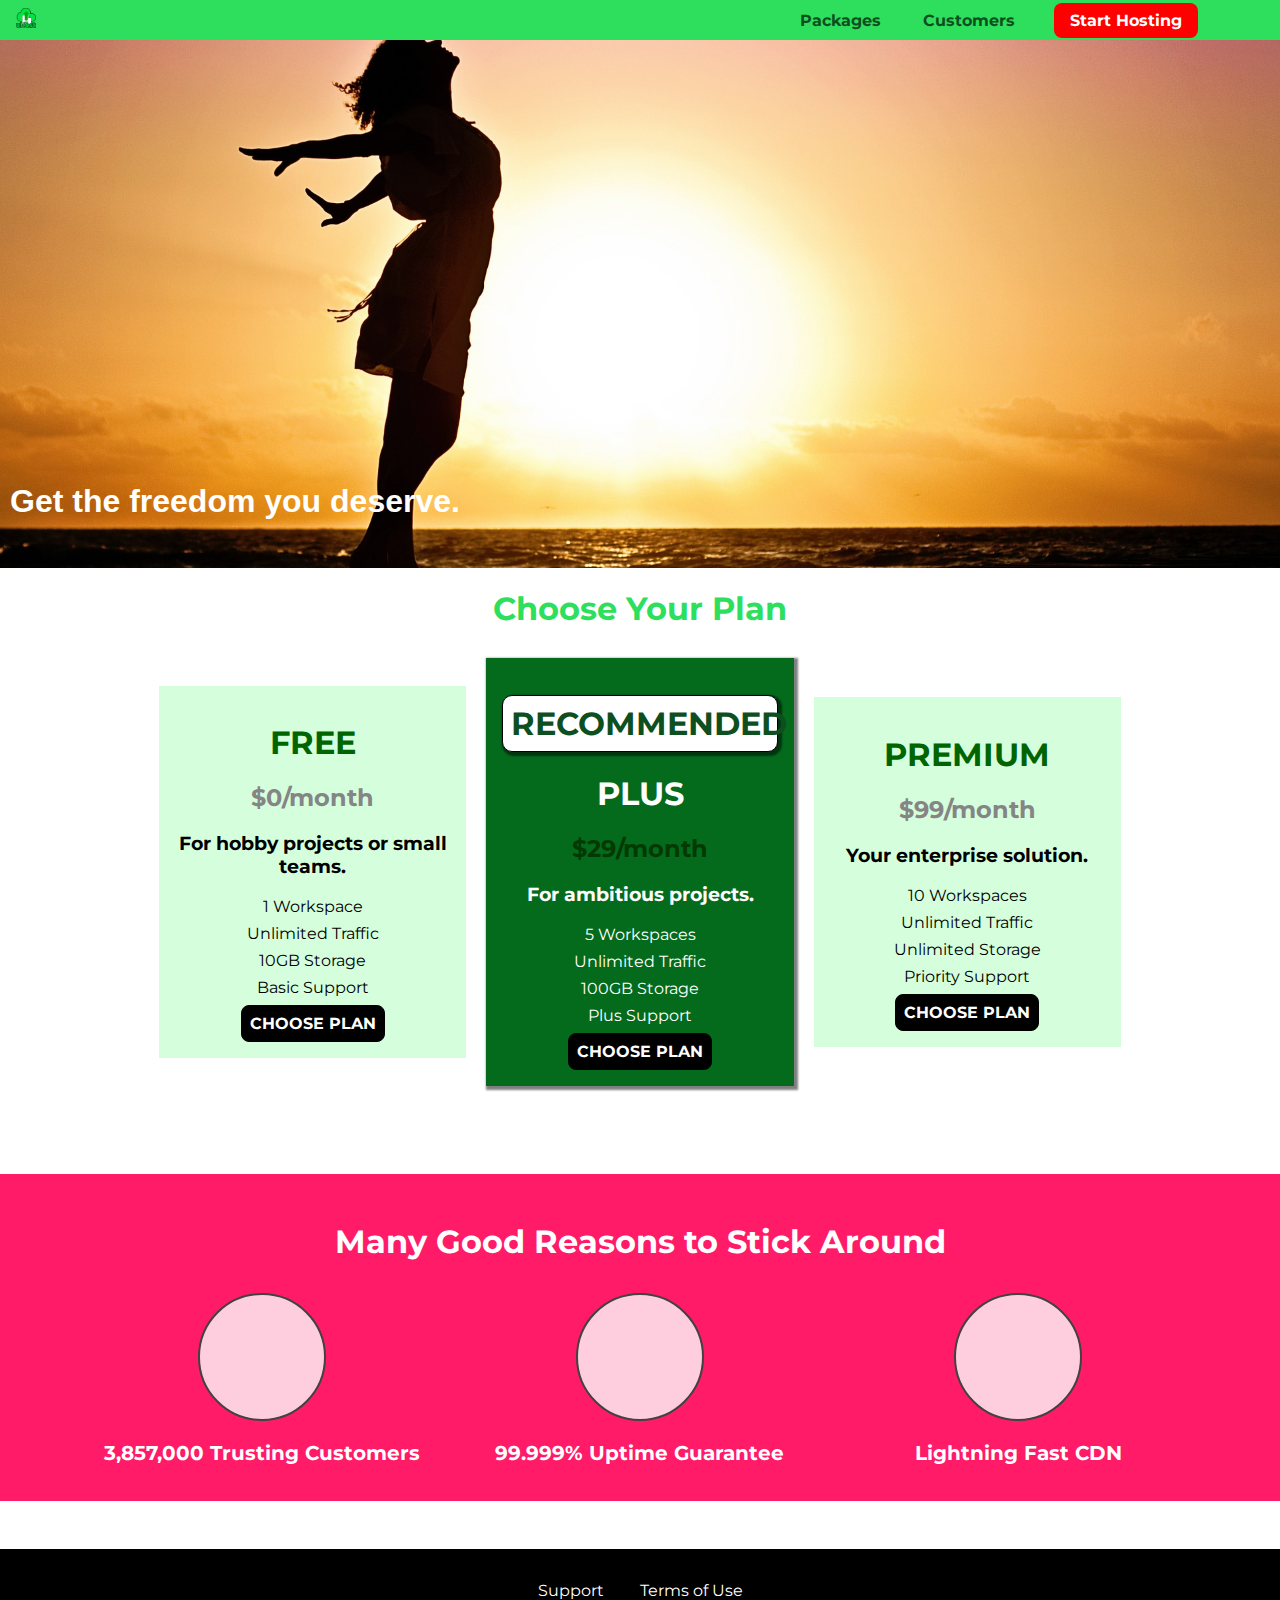
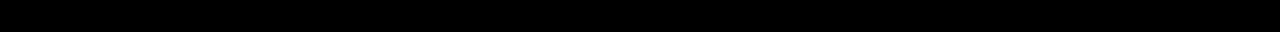
==== index.html @ 992be32c "first commit" ====
<!DOCTYPE html>
<html lang="en">

<head>
    <meta charset="UTF-8">
    <meta http-equiv="X-UA-Compatible" content="ie=edge">
    <title>uHost</title>
    <link rel="shortcut icon" href="favicon.png">
    <!-- <link href="https://fonts.googleapis.com/css?family=Anton" rel="stylesheet"> -->
    <link href="https://fonts.googleapis.com/css?family=Montserrat:400,700" rel="stylesheet">
    <link rel="stylesheet" href="shared.css">
    <link rel="stylesheet" href="main.css">
</head>

<body>
    <header class="main-header">
        <div>
            <a href="index.html" class="main-header__brand">
                <img src="./images/uhost-icon.png" alt="uHost">
            </a>
        </div>
        <nav class="main-nav">
            <ul class="main-nav__items">
                <li class="main-nav__item">
                    <a href="packages/index.html">Packages</a>
                </li>
                <li class="main-nav__item">
                    <a href="customers/index.html">Customers</a>
                </li>
                <li class="main-nav__item main-nav__item--cta">
                    <a href="start-hosting/index.html">Start Hosting</a>
                </li>
            </ul>
        </nav>
    </header>
    <main>
        <section id="product-overview">
            <h1>Get the freedom you deserve.</h1>
        </section>
        <section id="plans">
            <h1 class="section-title">Choose Your Plan</h1>
            <div class="plan__list">
                <article class="plan">
                    <h1 class="plan__title">FREE</h1>
                    <h2 class="plan__price">$0/month</h2>
                    <h3>For hobby projects or small teams.</h3>
                    <ul class="plan__features">
                        <li class="plan__feature">1 Workspace</li>
                        <li class="plan__feature">Unlimited Traffic</li>
                        <li class="plan__feature">10GB Storage</li>
                        <li class="plan__feature">Basic Support</li>
                    </ul>
                    <div>
                        <button class="button">CHOOSE PLAN</button>
                    </div>
                </article>
                <article class="plan plan--highlighted">
                    <h1 class="plan__annotation">RECOMMENDED</h1>
                    <h1 class="plan__title">PLUS</h1>
                    <h2 class="plan__price">$29/month</h2>
                    <h3>For ambitious projects.</h3>
                    <ul class="plan__features">
                        <li class="plan__feature">5 Workspaces</li>
                        <li class="plan__feature">Unlimited Traffic</li>
                        <li class="plan__feature">100GB Storage</li>
                        <li class="plan__feature">Plus Support</li>
                    </ul>
                    <div>
                        <button class="button">CHOOSE PLAN</button>
                    </div>
                </article>
                <article class="plan">
                    <h1 class="plan__title">PREMIUM</h1>
                    <h2 class="plan__price">$99/month</h2>
                    <h3>Your enterprise solution.</h3>
                    <ul class="plan__features">
                        <li class="plan__feature">10 Workspaces</li>
                        <li class="plan__feature">Unlimited Traffic</li>
                        <li class="plan__feature">Unlimited Storage</li>
                        <li class="plan__feature">Priority Support</li>
                    </ul>
                    <div>
                        <button class="button">CHOOSE PLAN</button>
                    </div>
                </article>
            </div>
        </section>
        <section id="key-features">
            <h1 class="section-title">Many Good Reasons to Stick Around</h1>
            <ul class="key-feature__list">
                <li class="key-feature">
                    <div class="key-feature__image">

                    </div>
                    <p class="key-feature__description">3,857,000 Trusting Customers</p>
                </li>
                <li class="key-feature">
                    <div class="key-feature__image">

                    </div>
                    <p class="key-feature__description">99.999% Uptime Guarantee</p>
                </li>
                <li class="key-feature">
                    <div class="key-feature__image">

                    </div>
                    <p class="key-feature__description">Lightning Fast CDN</p>
                </li>
            </ul>
        </section>
    </main>
    <footer class="main-footer">
        <nav>
            <ul class="main-footer__links">
                <li class="main-footer__link">
                    <a href="#">Support</a>
                </li>
                <li class="main-footer__link">
                    <a href="#">Terms of Use</a>
                </li>
            </ul>
        </nav>
    </footer>
</body>

</html>
---- shared.css ----
* {
    box-sizing: border-box;
}

body {
    font-family: 'Montserrat', sans-serif;
    margin: 0;
}

.main-header {
    width: 100%;
    position: fixed;
    top: 0px;
    left: 0px;
    background: #2ddf5c;
    padding: 8px 16px;
    z-index: 1;
}

.main-header>div {
    display: inline-block;
    vertical-align: middle;
}

.main-header__brand {
    color: #0e4f1f;
    text-decoration: none;
    font-weight: bold;
    font-size: 20px;
    height: 20px;
    display: inline-block;
}

.main-header__brand img {
    height: 100%;
}

.main-nav {
    display: inline-block;
    text-align: right;
    width: calc(100% - 74px);
    vertical-align: middle;
}

.main-nav__items {
    margin: 0;
    padding: 0;
    list-style: none;
}

.main-nav__item {
    display: inline-block;
    margin: 0 16px;
}

.main-nav__item a {
    text-decoration: none;
    color: #0e4f1f;
    font-weight: bold;
    padding: 3px
}

.main-nav__item a:hover,
.main-nav__item a:active {
    color: white;
    border-bottom: 5px solid white;
}

.main-nav__item--cta a {
    color: white;
    background: red;
    padding: 8px 16px;
    border-radius: 8px;
}

.main-nav__item--cta a:hover,
.main-nav__item--cta a:active {
    color: red;
    background: white;
    border: none;

}


.main-footer {
    background: black;
    padding: 32px;
    margin-top: 48px;

}

.main-footer__links {
    list-style: none;
    margin: 0;
    padding: 0;
    text-align: center;
}

.main-footer__link {
    display: inline-block;
    margin: 0px 16px;
}

.main-footer__link a {
    color: white;
    text-decoration: none;

}

.main-footer__link a:hover,
.main-footer__link a:active {
    color: #ccc;
}

.button {
    background-color: black;
    color: white;
    font: inherit;
    border: 1.5px solid black;
    padding: 8px;
    border-radius: 8px;
    cursor: pointer;
    font-weight: bold;
}

.button:hover,
.button:active {
    color: darkgreen;
    background-color: white;
}
---- main.css ----
#product-overview {
    background: url('./freedom.jpg') center/cover no-repeat border-box;
    width: 100%;
    height: 528px;
    padding: 10px;
    margin-top: 40px;
    position: relative;
}

.section-title {
    color: #2ddf5c;
    text-align: center;
}

#product-overview h1 {
    color: white;
    font-family: 'Anton', sans-serif;
    position: absolute;
    bottom: 5%;
}

.plan__list {
    width: 80%;
    margin: auto;
    text-align: center;
}

.plan {
    background-color: #d5ffdc;
    text-align: center;
    padding: 16px;
    margin: 8px;
    display: inline-block;
    width: 30%;
    vertical-align: middle;
}

.plan--highlighted {
    background: #046b1d;
    color: white;
    box-shadow: 2px 2px 2px 2px rgba(0, 0, 0, 0.5);

}

.plan__annotation {
    background: white;
    color: #0e4f1f;
    padding: 8px;
    border: 1px solid black;
    border-radius: 10px;
    box-shadow: 2px 2px 2px 2px rgba(0, 0, 0, 0.5);
}

.plan__title {
    color: darkgreen;
}

.plan__price {
    color: #858585;
}

.plan--highlighted .plan__title {
    color: white;
}

.plan--highlighted .plan__price {
    color: rgb(3, 57, 3);
}

.plan__features {
    list-style: none;
    margin: 0;
    padding: 0;
}

.plan__feature {
    margin: 8px 0;
}

#key-features {
    background: #ff1b68;
    margin-top: 80px;
    padding: 16px;
}

#key-features .section-title {
    color: white;
    margin: 32px;
}

.key-feature__list {
    list-style: none;
    margin: 0px;
    padding: 0;
    text-align: center;
}

.key-feature {
    display: inline-block;
    width: 30%;
    vertical-align: top;
}

.key-feature__image {
    background: #ffcede;
    width: 128px;
    height: 128px;
    border: 2px solid #424242;
    border-radius: 50%;
    margin: auto;
}

.key-feature__description {
    text-align: center;
    font-weight: bold;
    color: white;
    font-size: 20px;
}
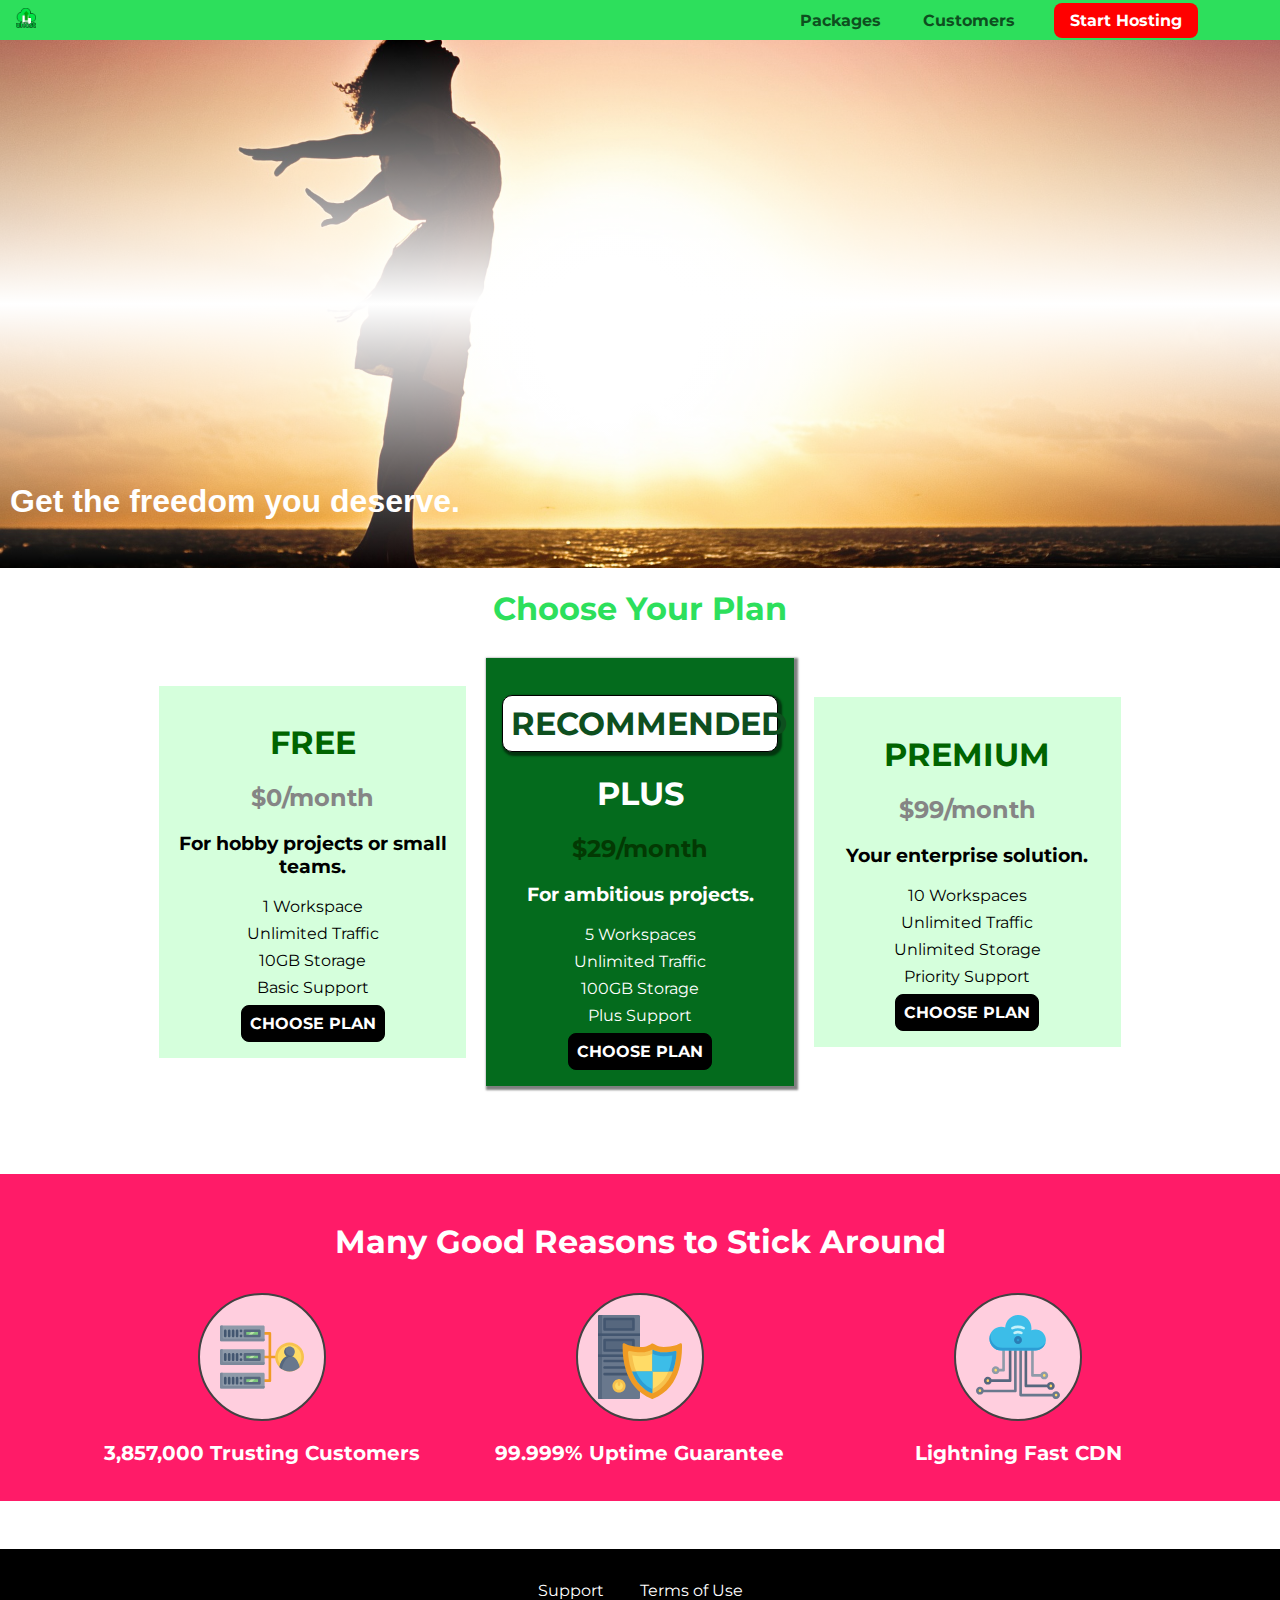
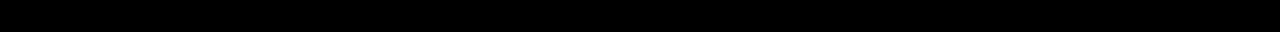
==== commit 24f225ed: "added customers page and svgs" ====
--- a/index.html
+++ b/index.html
@@ -11,6 +11,7 @@
     <link rel="stylesheet" href="shared.css">
     <link rel="stylesheet" href="main.css">
 </head>
+
 
 <body>
     <header class="main-header">
@@ -90,19 +91,198 @@
             <ul class="key-feature__list">
                 <li class="key-feature">
                     <div class="key-feature__image">
+                        <svg viewBox="0 0 512 512">
+                            <path style="fill:#F09B24;"
+                                d="M344,248h-32V112c0-4.418-3.582-8-8-8h-40c-4.418,0-8,3.582-8,8s3.582,8,8,8h32v128h-32  c-4.418,0-8,3.582-8,8s3.582,8,8,8h32v128h-32c-4.418,0-8,3.582-8,8s3.582,8,8,8h40c4.418,0,8-3.582,8-8V264h32c4.418,0,8-3.582,8-8  S348.418,248,344,248z" />
+                            <path style="fill:#8E9AA9;"
+                                d="M264,64H8c-4.418,0-8,3.582-8,8v80c0,4.418,3.582,8,8,8h256c4.418,0,8-3.582,8-8V72  C272,67.582,268.418,64,264,64z" />
+                            <path style="fill:#7C899B;"
+                                d="M24,144c-4.418,0-8-3.582-8-8V64H8c-4.418,0-8,3.582-8,8v80c0,4.418,3.582,8,8,8h256  c4.418,0,8-3.582,8-8v-8H24z" />
+                            <rect x="152" y="96" style="fill:#B8E3A8;" width="88" height="32" />
+                            <g>
+                                <polygon style="fill:#7EC97D;" points="152,96 152,128 166,128 198,96  " />
+                                <polygon style="fill:#7EC97D;" points="220,96 188,128 240,128 240,96  " />
+                            </g>
+                            <path style="fill:#56677E;"
+                                d="M240,136h-88c-4.418,0-8-3.582-8-8V96c0-4.418,3.582-8,8-8h88c4.418,0,8,3.582,8,8v32  C248,132.418,244.418,136,240,136z M160,120h72v-16h-72V120z" />
+                            <g>
+                                <path style="fill:#435670;"
+                                    d="M32,136c-4.418,0-8-3.582-8-8V96c0-4.418,3.582-8,8-8s8,3.582,8,8v32C40,132.418,36.418,136,32,136z   " />
+                                <path style="fill:#435670;"
+                                    d="M56,136c-4.418,0-8-3.582-8-8V96c0-4.418,3.582-8,8-8s8,3.582,8,8v32C64,132.418,60.418,136,56,136z   " />
+                                <path style="fill:#435670;"
+                                    d="M80,136c-4.418,0-8-3.582-8-8V96c0-4.418,3.582-8,8-8s8,3.582,8,8v32C88,132.418,84.418,136,80,136z   " />
+                                <path style="fill:#435670;"
+                                    d="M104,136c-4.418,0-8-3.582-8-8V96c0-4.418,3.582-8,8-8s8,3.582,8,8v32   C112,132.418,108.418,136,104,136z" />
+                                <path style="fill:#435670;"
+                                    d="M128,105c-4.418,0-8-3.582-8-8v-1c0-4.418,3.582-8,8-8s8,3.582,8,8v1   C136,101.418,132.418,105,128,105z" />
+                                <path style="fill:#435670;"
+                                    d="M128,136c-4.418,0-8-3.582-8-8v-1c0-4.418,3.582-8,8-8s8,3.582,8,8v1   C136,132.418,132.418,136,128,136z" />
+                            </g>
+                            <path style="fill:#8E9AA9;"
+                                d="M264,208H8c-4.418,0-8,3.582-8,8v80c0,4.418,3.582,8,8,8h256c4.418,0,8-3.582,8-8v-80  C272,211.582,268.418,208,264,208z" />
+                            <path style="fill:#7C899B;"
+                                d="M24,288c-4.418,0-8-3.582-8-8v-72H8c-4.418,0-8,3.582-8,8v80c0,4.418,3.582,8,8,8h256  c4.418,0,8-3.582,8-8v-8H24z" />
+                            <rect x="152" y="240" style="fill:#B8E3A8;" width="88" height="32" />
+                            <g>
+                                <polygon style="fill:#7EC97D;" points="152,240 152,272 166,272 198,240  " />
+                                <polygon style="fill:#7EC97D;" points="220,240 188,272 240,272 240,240  " />
+                            </g>
+                            <path style="fill:#56677E;"
+                                d="M240,280h-88c-4.418,0-8-3.582-8-8v-32c0-4.418,3.582-8,8-8h88c4.418,0,8,3.582,8,8v32  C248,276.418,244.418,280,240,280z M160,264h72v-16h-72V264z" />
+                            <g>
+                                <path style="fill:#435670;"
+                                    d="M32,280c-4.418,0-8-3.582-8-8v-32c0-4.418,3.582-8,8-8s8,3.582,8,8v32C40,276.418,36.418,280,32,280   z" />
+                                <path style="fill:#435670;"
+                                    d="M56,280c-4.418,0-8-3.582-8-8v-32c0-4.418,3.582-8,8-8s8,3.582,8,8v32C64,276.418,60.418,280,56,280   z" />
+                                <path style="fill:#435670;"
+                                    d="M80,280c-4.418,0-8-3.582-8-8v-32c0-4.418,3.582-8,8-8s8,3.582,8,8v32C88,276.418,84.418,280,80,280   z" />
+                                <path style="fill:#435670;"
+                                    d="M104,280c-4.418,0-8-3.582-8-8v-32c0-4.418,3.582-8,8-8s8,3.582,8,8v32   C112,276.418,108.418,280,104,280z" />
+                                <path style="fill:#435670;"
+                                    d="M128,249c-4.418,0-8-3.582-8-8v-1c0-4.418,3.582-8,8-8s8,3.582,8,8v1   C136,245.418,132.418,249,128,249z" />
+                                <path style="fill:#435670;"
+                                    d="M128,280c-4.418,0-8-3.582-8-8v-1c0-4.418,3.582-8,8-8s8,3.582,8,8v1   C136,276.418,132.418,280,128,280z" />
+                            </g>
+                            <path style="fill:#8E9AA9;"
+                                d="M264,352H8c-4.418,0-8,3.582-8,8v80c0,4.418,3.582,8,8,8h256c4.418,0,8-3.582,8-8v-80  C272,355.582,268.418,352,264,352z" />
+                            <path style="fill:#7C899B;"
+                                d="M24,432c-4.418,0-8-3.582-8-8v-72H8c-4.418,0-8,3.582-8,8v80c0,4.418,3.582,8,8,8h256  c4.418,0,8-3.582,8-8v-8H24z" />
+                            <rect x="152" y="384" style="fill:#B8E3A8;" width="88" height="32" />
+                            <g>
+                                <polygon style="fill:#7EC97D;" points="152,384 152,416 166,416 198,384  " />
+                                <polygon style="fill:#7EC97D;" points="220,384 188,416 240,416 240,384  " />
+                            </g>
+                            <path style="fill:#56677E;"
+                                d="M240,424h-88c-4.418,0-8-3.582-8-8v-32c0-4.418,3.582-8,8-8h88c4.418,0,8,3.582,8,8v32  C248,420.418,244.418,424,240,424z M160,408h72v-16h-72V408z" />
+                            <g>
+                                <path style="fill:#435670;"
+                                    d="M32,424c-4.418,0-8-3.582-8-8v-32c0-4.418,3.582-8,8-8s8,3.582,8,8v32C40,420.418,36.418,424,32,424   z" />
+                                <path style="fill:#435670;"
+                                    d="M56,424c-4.418,0-8-3.582-8-8v-32c0-4.418,3.582-8,8-8s8,3.582,8,8v32C64,420.418,60.418,424,56,424   z" />
+                                <path style="fill:#435670;"
+                                    d="M80,424c-4.418,0-8-3.582-8-8v-32c0-4.418,3.582-8,8-8s8,3.582,8,8v32C88,420.418,84.418,424,80,424   z" />
+                                <path style="fill:#435670;"
+                                    d="M104,424c-4.418,0-8-3.582-8-8v-32c0-4.418,3.582-8,8-8s8,3.582,8,8v32   C112,420.418,108.418,424,104,424z" />
+                                <path style="fill:#435670;"
+                                    d="M128,393c-4.418,0-8-3.582-8-8v-1c0-4.418,3.582-8,8-8s8,3.582,8,8v1   C136,389.418,132.418,393,128,393z" />
+                                <path style="fill:#435670;"
+                                    d="M128,424c-4.418,0-8-3.582-8-8v-1c0-4.418,3.582-8,8-8s8,3.582,8,8v1   C136,420.418,132.418,424,128,424z" />
+                            </g>
+                            <path style="fill:#F7C14D;"
+                                d="M424,168c-48.523,0-88,39.477-88,88s39.477,88,88,88s88-39.477,88-88S472.523,168,424,168z" />
+                            <path style="fill:#FFDB66;"
+                                d="M424,184c-39.701,0-72,32.299-72,72s32.299,72,72,72s72-32.299,72-72S463.701,184,424,184z" />
+                            <path style="fill:#69788D;"
+                                d="M484.893,314.16C476.393,274.588,451.922,248,424,248s-52.393,26.588-60.893,66.16  c-0.605,2.82,0.354,5.749,2.511,7.664C381.731,336.124,402.465,344,424,344s42.269-7.876,58.381-22.176  C484.539,319.909,485.498,316.98,484.893,314.16z" />
+                            <path style="fill:#56677E;"
+                                d="M434.053,249.171C430.768,248.403,427.411,248,424,248c-27.922,0-52.393,26.588-60.893,66.16  c-0.605,2.82,0.354,5.749,2.511,7.664c3.383,3.002,6.979,5.703,10.734,8.125C384.904,286.243,407.373,255.378,434.053,249.171z" />
+                            <path style="fill:#69788D;"
+                                d="M424,192c-17.645,0-32,14.355-32,32s14.355,32,32,32s32-14.355,32-32S441.645,192,424,192z" />
+                            <path style="fill:#56677E;"
+                                d="M432,248c-17.645,0-32-14.355-32-32c0-6.783,2.128-13.076,5.742-18.258  C397.444,203.53,392,213.138,392,224c0,17.645,14.355,32,32,32c10.862,0,20.471-5.444,26.258-13.742  C445.076,245.872,438.783,248,432,248z" />
+
+                        </svg>
 
                     </div>
                     <p class="key-feature__description">3,857,000 Trusting Customers</p>
                 </li>
                 <li class="key-feature">
                     <div class="key-feature__image">
-
+                        <svg viewBox="0 0 512 512">
+                            <path style="fill:#69788D;"
+                                d="M248,0H8C3.582,0,0,3.582,0,8v496c0,4.418,3.582,8,8,8h240c4.418,0,8-3.582,8-8V8  C256,3.582,252.418,0,248,0z" />
+                            <path style="fill:#56677E;"
+                                d="M24,504V8c0-4.418,3.582-8,8-8H8C3.582,0,0,3.582,0,8v496c0,4.418,3.582,8,8,8h24  C27.582,512,24,508.418,24,504z" />
+                            <g>
+                                <rect x="0" y="112" style="fill:#435670;" width="256" height="16" />
+                                <rect x="0" y="240" style="fill:#435670;" width="256" height="16" />
+                            </g>
+                            <path style="fill:#F7C14D;"
+                                d="M128,392c-22.056,0-40,17.944-40,40s17.944,40,40,40s40-17.944,40-40S150.056,392,128,392z" />
+                            <path style="fill:#FFDB66;"
+                                d="M128,408c-13.233,0-24,10.767-24,24s10.767,24,24,24s24-10.767,24-24S141.233,408,128,408z" />
+                            <path style="fill:#F7C14D;"
+                                d="M128,392c-2.739,0-5.414,0.278-8,0.805V424c0,4.418,3.582,8,8,8c4.418,0,8-3.582,8-8v-31.195  C133.414,392.278,130.739,392,128,392z" />
+                            <g>
+                                <path style="fill:#435670;"
+                                    d="M216,288H40c-4.418,0-8-3.582-8-8s3.582-8,8-8h176c4.418,0,8,3.582,8,8S220.418,288,216,288z" />
+                                <path style="fill:#435670;"
+                                    d="M216,328H40c-4.418,0-8-3.582-8-8s3.582-8,8-8h176c4.418,0,8,3.582,8,8S220.418,328,216,328z" />
+                                <path style="fill:#435670;"
+                                    d="M216,368H40c-4.418,0-8-3.582-8-8s3.582-8,8-8h176c4.418,0,8,3.582,8,8S220.418,368,216,368z" />
+                                <path style="fill:#435670;"
+                                    d="M216,16H40c-4.418,0-8,3.582-8,8v64c0,4.418,3.582,8,8,8h176c4.418,0,8-3.582,8-8V24   C224,19.582,220.418,16,216,16z" />
+                            </g>
+                            <rect x="48" y="32" style="fill:#56677E;" width="160" height="48" />
+                            <path style="fill:#435670;"
+                                d="M216,144H40c-4.418,0-8,3.582-8,8v64c0,4.418,3.582,8,8,8h176c4.418,0,8-3.582,8-8v-64  C224,147.582,220.418,144,216,144z" />
+                            <rect x="48" y="160" style="fill:#56677E;" width="160" height="48" />
+                            <path style="fill:#F09B24;"
+                                d="M511.747,180.237c-0.194-6.537-8.107-10.107-13.135-5.894c-5.6,4.693-42.904,21.282-98.514,21.282  c-33.45,0-64.625-20.999-64.929-21.206c-2.9-1.991-6.764-1.85-9.512,0.346c-2.677,2.135-27.201,20.86-63.793,20.86  c-55.607,0-92.914-16.589-98.515-21.282c-5.028-4.211-12.941-0.645-13.135,5.894c-1.634,54.834,4.655,105.941,18.693,151.903  c12.096,39.604,29.759,74.047,52.497,102.373c27.538,34.304,62.743,59.882,104.66,76.045c3.069,1.918,6.757,1.921,9.83,0  c41.917-16.163,77.122-41.741,104.66-76.045c22.738-28.326,40.401-62.77,52.497-102.373  C507.092,286.179,513.381,235.071,511.747,180.237z" />
+                            <path style="fill:#F7C14D;"
+                                d="M476.21,221.226c-1.953-1.631-4.568-2.235-7.036-1.628c-21.686,5.327-44.926,8.028-69.075,8.028  c-25.926,0-49.633-8.975-64.955-16.504c-2.307-1.134-5.016-1.091-7.284,0.116c-14.059,7.477-36.919,16.388-65.994,16.388  c-24.153,0-47.394-2.701-69.075-8.028c-5.155-1.268-10.221,2.966-9.894,8.261c2.077,33.693,7.668,65.635,16.616,94.935  c22.774,74.565,66.139,126.334,128.888,153.868c2.032,0.891,4.397,0.891,6.43,0c61.777-27.107,104.716-78.876,127.62-153.868  c8.948-29.3,14.539-61.241,16.616-94.935C479.224,225.319,478.163,222.856,476.21,221.226z" />
+                            <path style="fill:#FFDB66;"
+                                d="M331.609,451.727c-52.604-25.289-89.304-70.987-109.144-135.944  c-6.532-21.39-11.162-44.336-13.82-68.447c17.133,2.852,34.952,4.291,53.22,4.291c29.394,0,53.376-7.793,69.978-15.561  c17.44,7.736,41.656,15.561,68.256,15.561c18.267,0,36.085-1.439,53.219-4.291c-2.659,24.112-7.288,47.06-13.82,68.448  C419.545,381.108,383.27,426.805,331.609,451.727z" />
+                            <g>
+                                <path style="fill:#2C9DD4;"
+                                    d="M479.066,227.858c0.157-2.539-0.903-5.002-2.856-6.633s-4.568-2.235-7.036-1.628   c-21.686,5.327-44.926,8.028-69.075,8.028c-25.926,0-49.633-8.975-64.955-16.504c-1.057-0.52-2.2-0.78-3.345-0.806l-0.072,133.351   h123.601c2.556-6.746,4.933-13.702,7.123-20.874C471.398,293.493,476.989,261.552,479.066,227.858z" />
+                                <path style="fill:#2C9DD4;"
+                                    d="M206.658,343.667c24.153,63.42,65.028,108.108,121.743,132.995c1.031,0.452,2.147,0.673,3.263,0.666   l0.063-133.661H206.658z" />
+                            </g>
+                            <g>
+                                <path style="fill:#3CBDE8;"
+                                    d="M439.497,315.783c6.532-21.389,11.161-44.336,13.82-68.448c-17.134,2.852-34.952,4.291-53.219,4.291   c-26.6,0-50.815-7.824-68.256-15.561l-0.116,107.601h97.758C433.179,334.807,436.524,325.518,439.497,315.783z" />
+                                <path style="fill:#3CBDE8;"
+                                    d="M232.523,343.667c21.144,50.298,54.363,86.56,99.087,108.06l0.117-108.06H232.523z" />
+                            </g>
+                        </svg>
                     </div>
                     <p class="key-feature__description">99.999% Uptime Guarantee</p>
                 </li>
                 <li class="key-feature">
                     <div class="key-feature__image">
-
+                        <svg viewBox="0 0 512 512">
+                            <path style="fill:#8E9AA9;"
+                                d="M168,200c-4.418,0-8,3.582-8,8v120h-17.376c-3.302-9.311-12.194-16-22.624-16  c-13.234,0-24,10.767-24,24s10.766,24,24,24c10.429,0,19.321-6.689,22.624-16H168c4.418,0,8-3.582,8-8V208  C176,203.582,172.418,200,168,200z" />
+                            <path style="fill:#FFDB66;"
+                                d="M120,328c-4.411,0-8,3.589-8,8s3.589,8,8,8s8-3.589,8-8S124.411,328,120,328z" />
+                            <path style="fill:#56677E;"
+                                d="M208,200c-4.418,0-8,3.582-8,8v184H94.624C91.322,382.689,82.43,376,72,376  c-13.234,0-24,10.767-24,24s10.766,24,24,24c10.429,0,19.321-6.689,22.624-16H208c4.418,0,8-3.582,8-8V208  C216,203.582,212.418,200,208,200z" />
+                            <path style="fill:#FFDB66;"
+                                d="M72,392c-4.411,0-8,3.589-8,8s3.589,8,8,8s8-3.589,8-8S76.411,392,72,392z" />
+                            <path style="fill:#69788D;"
+                                d="M240,208c-4.418,0-8,3.582-8,8v239H47.24c-2.671-10.34-12.078-18-23.24-18c-13.234,0-24,10.767-24,24  s10.766,24,24,24c9.666,0,18.009-5.747,21.809-14H240c4.418,0,8-3.582,8-8V216C248,211.582,244.418,208,240,208z" />
+                            <path style="fill:#FFDB66;"
+                                d="M24,453c-4.411,0-8,3.589-8,8s3.589,8,8,8s8-3.589,8-8S28.411,453,24,453z" />
+                            <path style="fill:#69788D;"
+                                d="M488,464c-10.429,0-19.321,6.689-22.624,16H280V208c0-4.418-3.582-8-8-8s-8,3.582-8,8v280  c0,4.418,3.582,8,8,8h193.376c3.302,9.311,12.194,16,22.624,16c13.234,0,24-10.767,24-24S501.234,464,488,464z" />
+                            <path style="fill:#FFDB66;"
+                                d="M488,480c-4.411,0-8,3.589-8,8s3.589,8,8,8s8-3.589,8-8S492.411,480,488,480z" />
+                            <path style="fill:#56677E;"
+                                d="M456,408c-10.429,0-19.321,6.689-22.624,16H312V208c0-4.418-3.582-8-8-8s-8,3.582-8,8v224  c0,4.418,3.582,8,8,8h129.376c3.302,9.311,12.194,16,22.624,16c13.234,0,24-10.767,24-24S469.234,408,456,408z" />
+                            <path style="fill:#FFDB66;"
+                                d="M456,424c-4.411,0-8,3.589-8,8s3.589,8,8,8s8-3.589,8-8S460.411,424,456,424z" />
+                            <path style="fill:#8E9AA9;"
+                                d="M416,344c-10.429,0-19.321,6.689-22.624,16H352V208c0-4.418-3.582-8-8-8s-8,3.582-8,8v160  c0,4.418,3.582,8,8,8h49.376c3.302,9.311,12.194,16,22.624,16c13.234,0,24-10.767,24-24S429.234,344,416,344z" />
+                            <path style="fill:#FFDB66;"
+                                d="M416,360c-4.411,0-8,3.589-8,8s3.589,8,8,8s8-3.589,8-8S420.411,360,416,360z" />
+                            <path style="fill:#3CBDE8;"
+                                d="M362,88c-8.741,0-17.231,1.751-25.06,5.085C337.646,88.797,338,84.43,338,80  c0-44.112-35.888-80-80-80c-42.823,0-77.895,33.816-79.909,76.149C170.393,73.415,162.244,72,154,72c-39.701,0-72,32.299-72,72  s32.299,72,72,72h208c35.29,0,64-28.71,64-64S397.29,88,362,88z" />
+                            <path style="fill:#2C9DD4;"
+                                d="M368,200H160c-39.701,0-72-32.299-72-72c0-5.863,0.721-11.559,2.05-17.019  C84.918,120.88,82,132.102,82,144c0,39.701,32.299,72,72,72h208c30.389,0,55.88-21.296,62.379-49.743  C413.565,186.327,392.352,200,368,200z" />
+                            <path style="fill:#2A7DB5;"
+                                d="M256,128c-13.234,0-24,10.767-24,24s10.766,24,24,24c13.233,0,24-10.767,24-24S269.233,128,256,128z" />
+                            <path style="fill:#2C9DD4;"
+                                d="M256,144c-4.411,0-8,3.589-8,8s3.589,8,8,8c4.411,0,8-3.589,8-8S260.411,144,256,144z" />
+                            <g>
+                                <path style="fill:#C5F1FA;"
+                                    d="M221.755,87.695c-2.994,0-5.864-1.688-7.233-4.572c-1.894-3.991-0.194-8.763,3.798-10.657   C230.157,66.849,242.834,64,256,64c13.166,0,25.844,2.849,37.68,8.466c3.992,1.895,5.692,6.666,3.798,10.657   s-6.666,5.692-10.657,3.798C277.144,82.328,266.774,80,256,80c-10.774,0-21.144,2.328-30.821,6.921   C224.072,87.446,222.904,87.695,221.755,87.695z" />
+                                <path style="fill:#C5F1FA;"
+                                    d="M276.545,116.618c-1.148,0-2.316-0.249-3.424-0.774C267.745,113.293,261.985,112,256,112   c-5.985,0-11.745,1.293-17.121,3.844c-3.991,1.895-8.763,0.192-10.657-3.798c-1.894-3.992-0.193-8.764,3.798-10.657   C239.557,97.813,247.625,96,256,96c8.376,0,16.444,1.813,23.98,5.389c3.991,1.894,5.692,6.665,3.798,10.657   C282.41,114.93,279.539,116.618,276.545,116.618z" />
+                            </g>
+
+                        </svg>
                     </div>
                     <p class="key-feature__description">Lightning Fast CDN</p>
                 </li>
--- a/main.css
+++ b/main.css
@@ -1,5 +1,5 @@
 #product-overview {
-    background: url('./freedom.jpg') center/cover no-repeat border-box;
+    background: linear-gradient(to bottom, transparent, white, transparent), url('./freedom.jpg') center/cover no-repeat border-box, red;
     width: 100%;
     height: 528px;
     padding: 10px;
@@ -108,6 +108,7 @@
     border: 2px solid #424242;
     border-radius: 50%;
     margin: auto;
+    padding: 20px;
 }
 
 .key-feature__description {
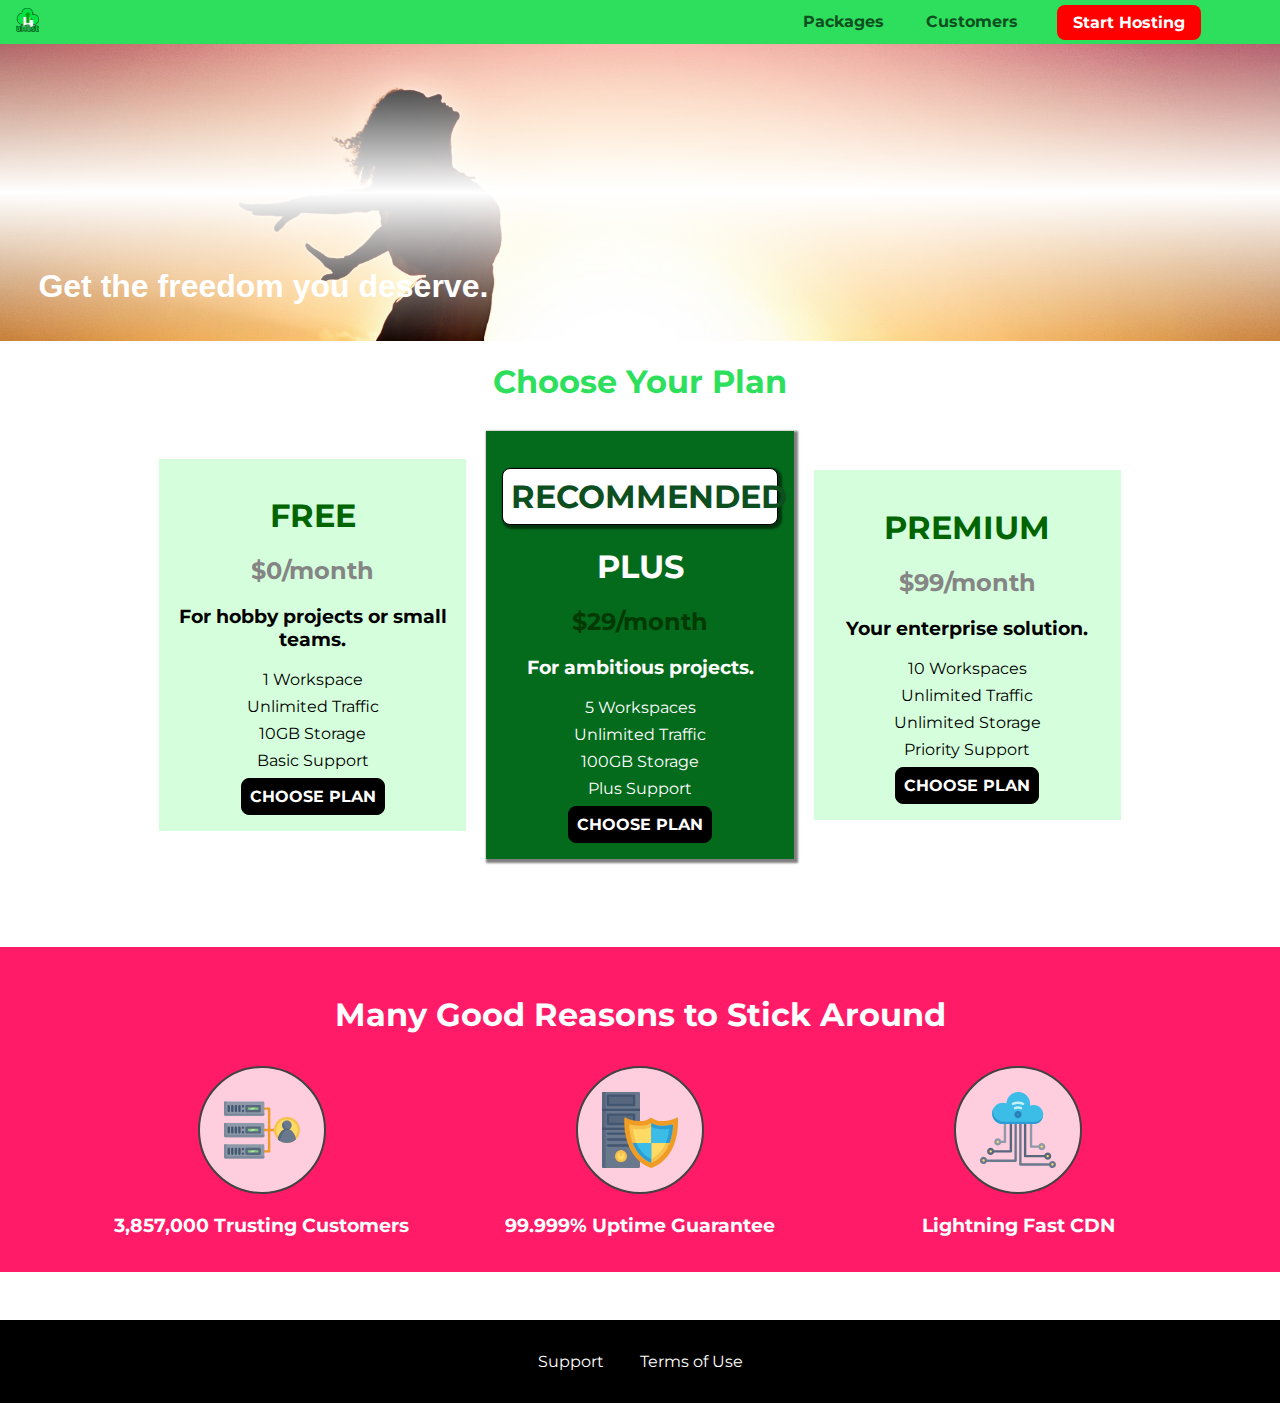
==== commit ecbc58e2: "font styles and units updated" ====
--- a/index.html
+++ b/index.html
@@ -14,6 +14,7 @@
 
 
 <body>
+    <div class="backdrop"></div>
     <header class="main-header">
         <div>
             <a href="index.html" class="main-header__brand">
--- a/shared.css
+++ b/shared.css
@@ -2,9 +2,21 @@
     box-sizing: border-box;
 }
 
+
 body {
     font-family: 'Montserrat', sans-serif;
     margin: 0;
+}
+
+.backdrop {
+    position: fixed;
+    display: none;
+    top: 0;
+    left: 0;
+    z-index: 100;
+    width: 100vw;
+    height: 100vh;
+    background: rgba(0, 0, 0, 0.5);
 }
 
 .main-header {
@@ -13,7 +25,7 @@
     top: 0px;
     left: 0px;
     background: #2ddf5c;
-    padding: 8px 16px;
+    padding: 0.5rem 1rem;
     z-index: 1;
 }
 
@@ -26,8 +38,8 @@
     color: #0e4f1f;
     text-decoration: none;
     font-weight: bold;
-    font-size: 20px;
-    height: 20px;
+    font-size: 1.5rem;
+    height: 1.5rem;
     display: inline-block;
 }
 
@@ -50,14 +62,14 @@
 
 .main-nav__item {
     display: inline-block;
-    margin: 0 16px;
+    margin: 0 1rem;
 }
 
 .main-nav__item a {
     text-decoration: none;
     color: #0e4f1f;
     font-weight: bold;
-    padding: 3px
+    padding: 0.2rem
 }
 
 .main-nav__item a:hover,
@@ -69,7 +81,7 @@
 .main-nav__item--cta a {
     color: white;
     background: red;
-    padding: 8px 16px;
+    padding: 0.5rem 1rem;
     border-radius: 8px;
 }
 
@@ -84,8 +96,8 @@
 
 .main-footer {
     background: black;
-    padding: 32px;
-    margin-top: 48px;
+    padding: 2rem;
+    margin-top: 3rem;
 
 }
 
@@ -98,7 +110,7 @@
 
 .main-footer__link {
     display: inline-block;
-    margin: 0px 16px;
+    margin: 0px 1rem;
 }
 
 .main-footer__link a {
@@ -117,7 +129,7 @@
     color: white;
     font: inherit;
     border: 1.5px solid black;
-    padding: 8px;
+    padding: 0.5rem;
     border-radius: 8px;
     cursor: pointer;
     font-weight: bold;
--- a/main.css
+++ b/main.css
@@ -1,9 +1,8 @@
 #product-overview {
-    background: linear-gradient(to bottom, transparent, white, transparent), url('./freedom.jpg') center/cover no-repeat border-box, red;
-    width: 100%;
-    height: 528px;
-    padding: 10px;
-    margin-top: 40px;
+    background: linear-gradient(to bottom, transparent, white, transparent), url('./freedom.jpg') left 10% bottom 80%/cover no-repeat border-box, red;
+    width: 100vw;
+    height: 33vh;
+    margin-top: 2.75rem;
     position: relative;
 }
 
@@ -17,6 +16,7 @@
     font-family: 'Anton', sans-serif;
     position: absolute;
     bottom: 5%;
+    left: 3%;
 }
 
 .plan__list {
@@ -28,8 +28,8 @@
 .plan {
     background-color: #d5ffdc;
     text-align: center;
-    padding: 16px;
-    margin: 8px;
+    padding: 1rem;
+    margin: 0.5rem;
     display: inline-block;
     width: 30%;
     vertical-align: middle;
@@ -45,9 +45,9 @@
 .plan__annotation {
     background: white;
     color: #0e4f1f;
-    padding: 8px;
+    padding: 0.5rem;
     border: 1px solid black;
-    border-radius: 10px;
+    border-radius: 8px;
     box-shadow: 2px 2px 2px 2px rgba(0, 0, 0, 0.5);
 }
 
@@ -74,18 +74,18 @@
 }
 
 .plan__feature {
-    margin: 8px 0;
+    margin: 0.5rem 0;
 }
 
 #key-features {
     background: #ff1b68;
-    margin-top: 80px;
-    padding: 16px;
+    margin-top: 5rem;
+    padding: 1rem;
 }
 
 #key-features .section-title {
     color: white;
-    margin: 32px;
+    margin: 2rem;
 }
 
 .key-feature__list {
@@ -108,12 +108,12 @@
     border: 2px solid #424242;
     border-radius: 50%;
     margin: auto;
-    padding: 20px;
+    padding: 1.5rem;
 }
 
 .key-feature__description {
     text-align: center;
     font-weight: bold;
     color: white;
-    font-size: 20px;
+    font-size: 1.2rem;
 }